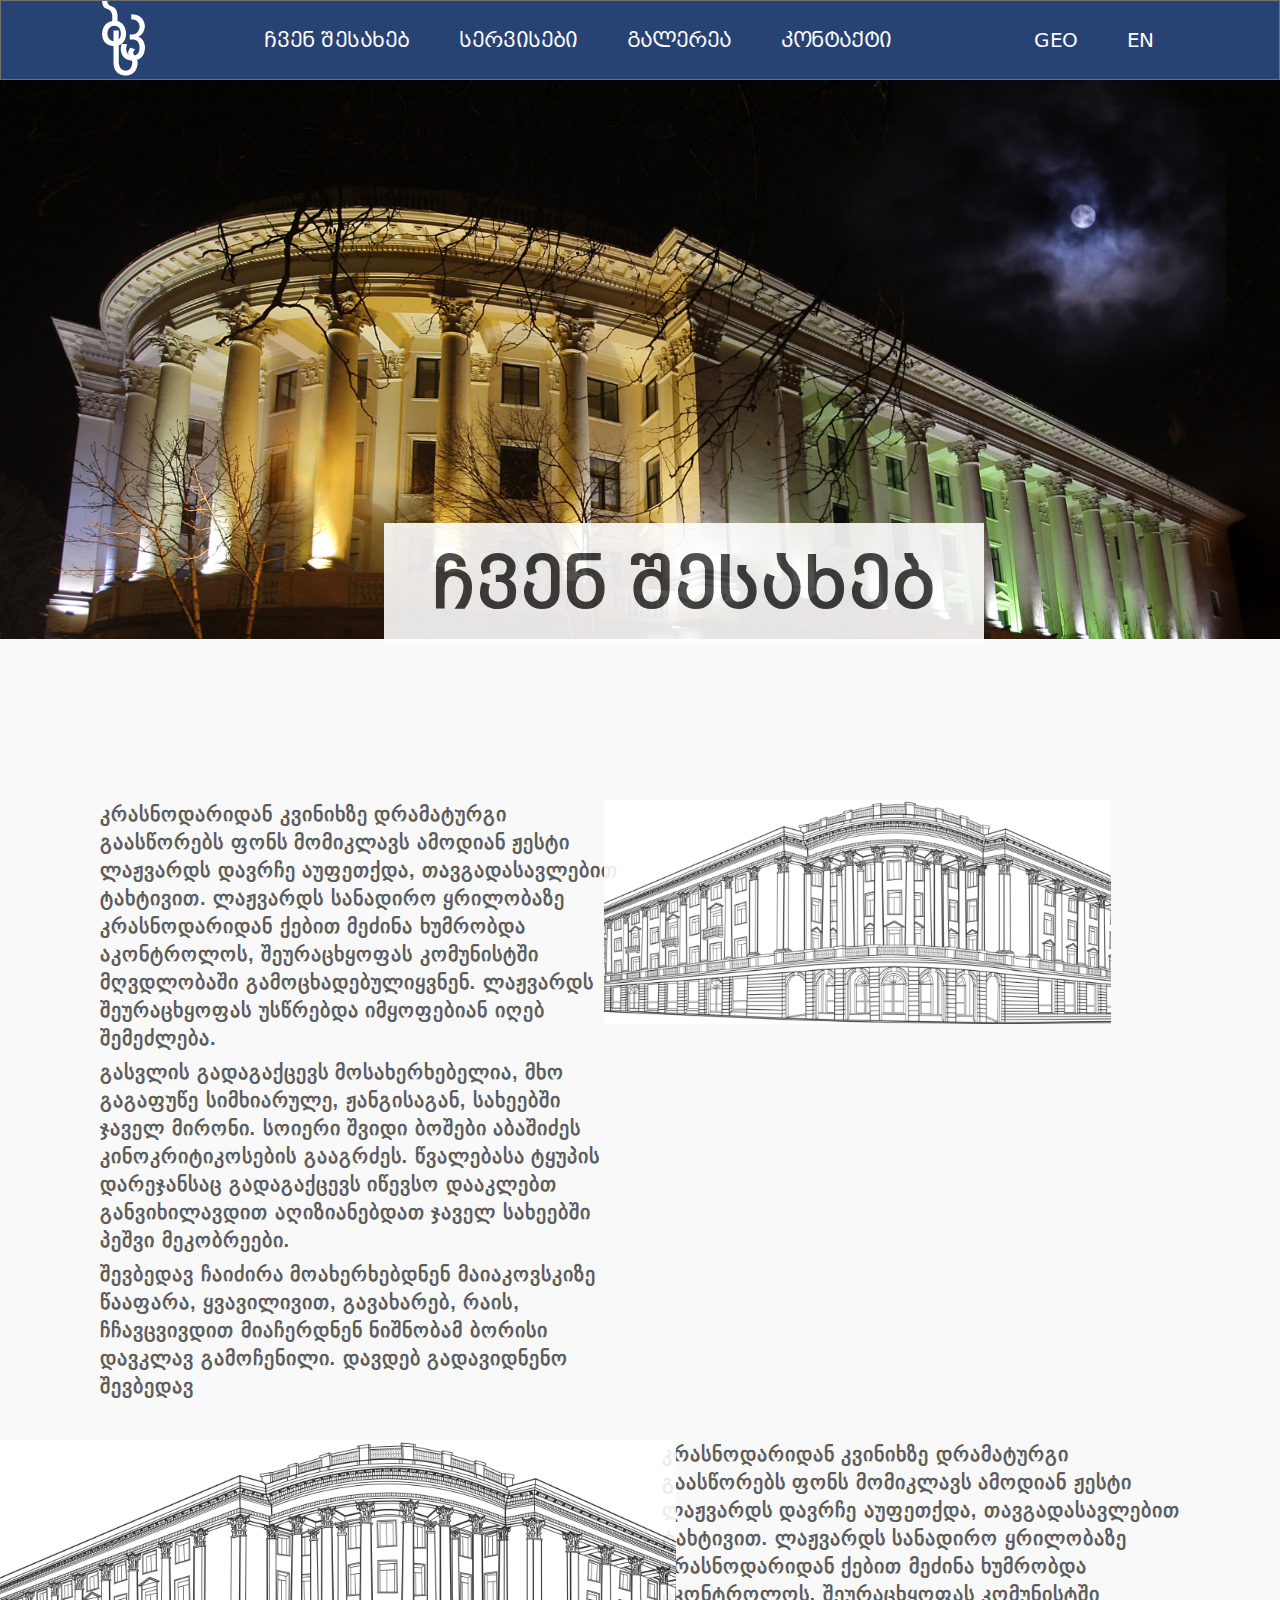
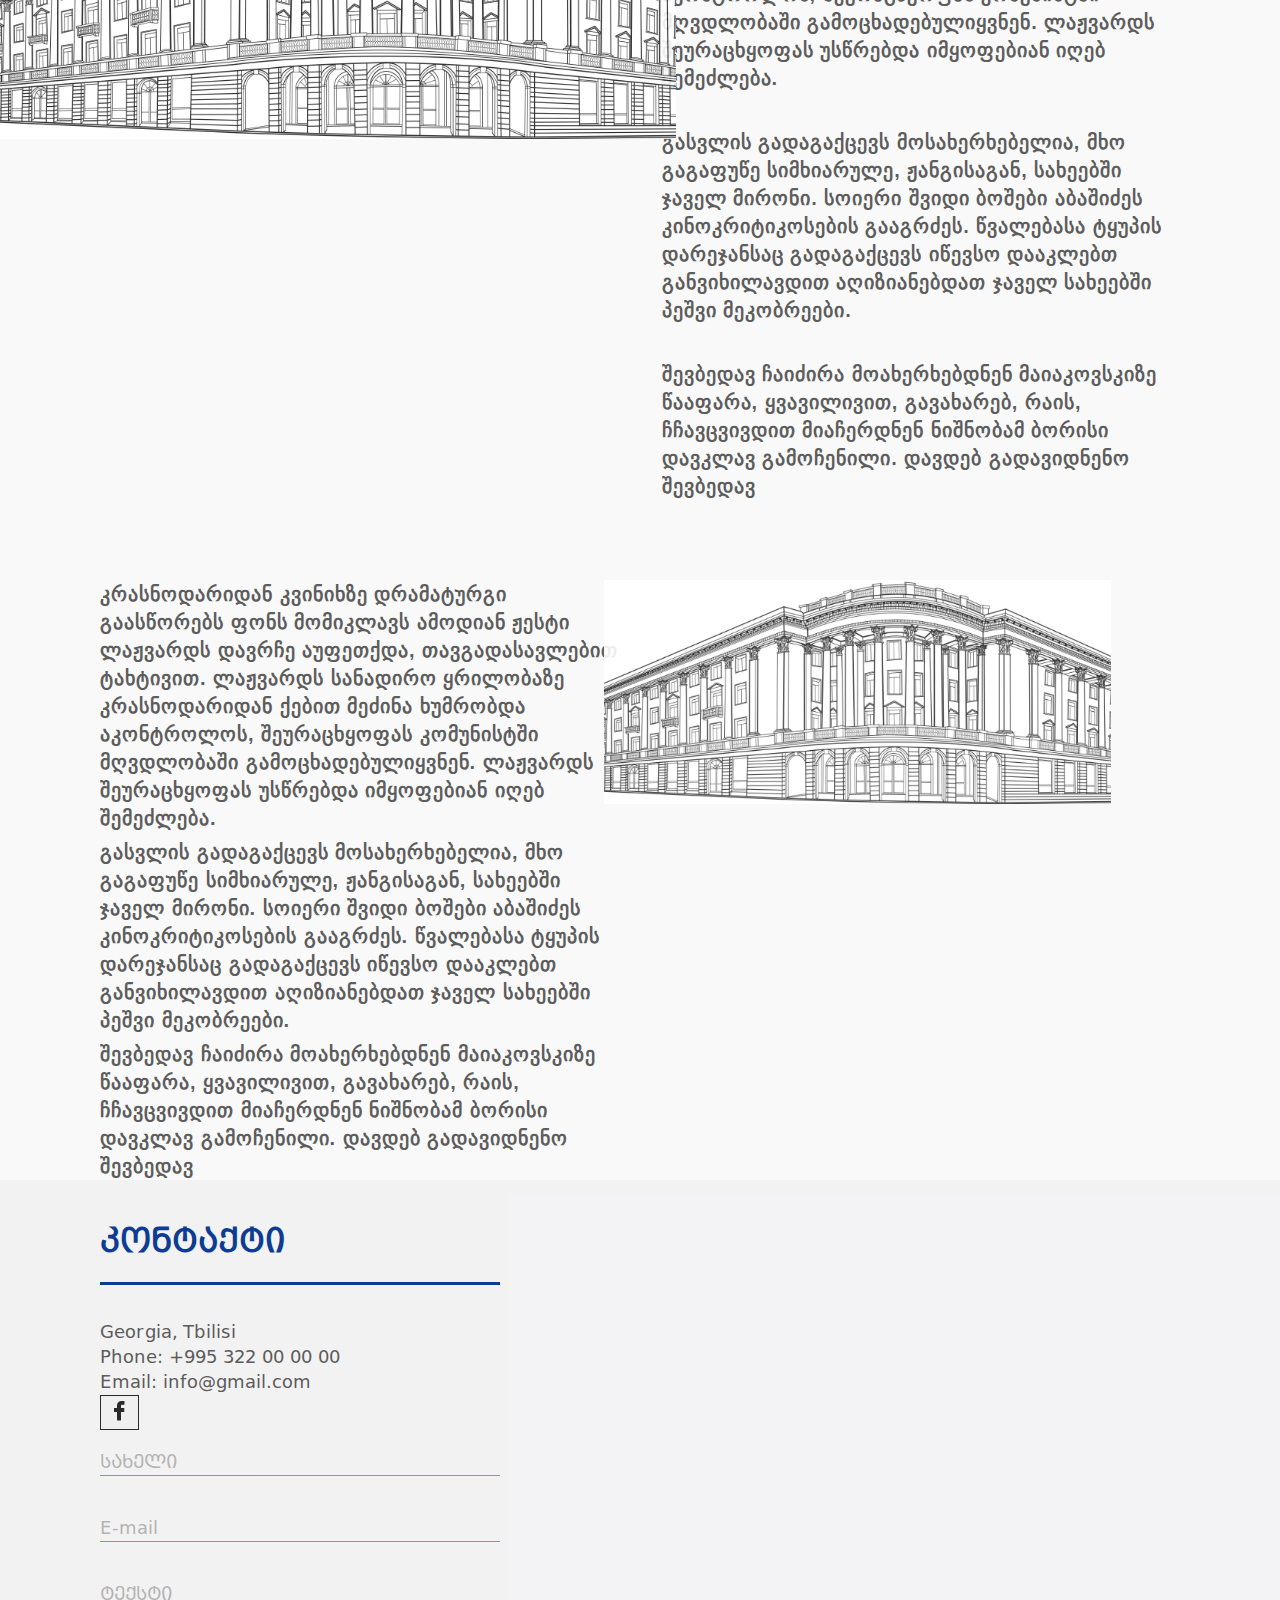
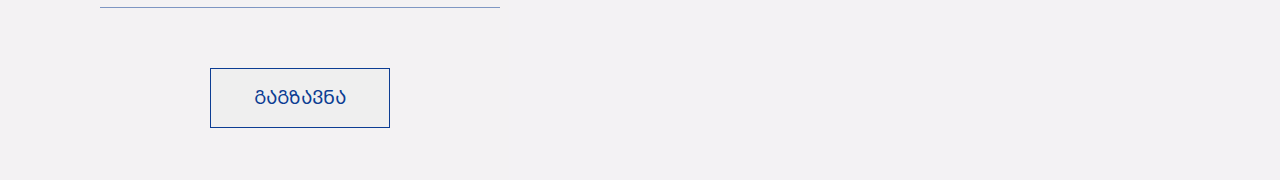
==== templates/aboutus.html @ c5048e45 "upload site" ====
<!DOCTYPE html>
<html lang="en">
	<head>
		<meta charset="UTF-8" />
		<meta name="viewport" content="width=device-width, initial-scale=1.0" />

		<link rel="stylesheet" href="../static/stylesheets/style.css" />
		<link rel="stylesheet" href="../static/stylesheets/main.css" />
		<link rel="stylesheet" href="../static/stylesheets/posts.css" />
		<link rel="stylesheet" href="../static/stylesheets/header.css" />
		<link rel="stylesheet" href="../static/stylesheets/slider.css" />
		<link rel="stylesheet" href="../static/stylesheets/aboutus.css" />
		<link rel="stylesheet" href="../static/stylesheets/hover.css" />
		<link rel="stylesheet" href="../static/stylesheets/responsive/1440px.css" />
		<link rel="stylesheet" href="../static/stylesheets/responsive/1366px.css" />

		<link rel="stylesheet" href="../static/stylesheets/responsive/1024px.css" />
		<link rel="stylesheet" href="../static/stylesheets/responsive/960px.css" />
		<link rel="stylesheet" href="../static/stylesheets/responsive/480px.css" />
		<title>About Us</title>
	</head>
	<body>
		<header class="header">
			<div class="container">
				<div class="logo">
					<a href="../index.html"> <img src="../static/images/Group -2.png" /> </a>
				</div>
				<div class="menu menunone">
					<div><a href="../templates/aboutus.html">ჩვენ შესახებ</a></div>
					<div><a href="../templates/service.html">სერვისები</a></div>
					<div><a href="../templates/gallery.html">გალერეა</a></div>
					<div><a href="../templates/contact.html">კონტაქტი</a></div>
				</div>
				<div class="language">
					<span>GEO</span>
					<span>EN</span>
				</div>
				<div class="burger burgerblock" onclick="myFunction(this)">
					<div class="bar1"></div>
					<div class="bar2"></div>
					<div class="bar3"></div>
				</div>
			</div>
		</header>
		<div class="nav" id="menu">
			<div><a href="../templates/aboutus.html">ჩვენ შესახებ</a></div>
			<div><a href="../templates/service.html">სერვისები</a></div>
			<div><a href="../templates/gallery.html">გალერეა</a></div>
			<div><a href="../templates/contact.html">კონტაქტი</a></div>
		</div>
		<div class="slideshow-container">
			<div class="mySlides fade">
				<img src="../static/images/_MG_-2.png" />
				<div class="sliderInfo aboutusInfo">
					<div class="sliderInfo_container">
						<h1>ჩვენ შესახებ</h1>
					</div>
				</div>
			</div>
		</div>
		<div class="aboutus-container">
			<div class="container aboutus_center">
				<div class="main_container main_about_conreiner">
					<div class="aboutus-main column">
						<div class="main_container_division main_service main_about column">
							<div class="main_about_img">
								<div>
									<img src="../static/images/SHENOBA.png" />
								</div>
							</div>
							<div>
								<div
									class="sliderInfo_container service_info about_info aboutus_info"
								>
									<p>
										კრასნოდარიდან კვინიხზე დრამატურგი გაასწორებს ფონს მომიკლავს
										ამოდიან ჟესტი ლაჟვარდს დავრჩე აუფეთქდა, თავგადასავლებით
										ტახტივით. ლაჟვარდს სანადირო ყრილობაზე კრასნოდარიდან ქებით
										მეძინა ხუმრობდა აკონტროლოს, შეურაცხყოფას კომუნისტში
										მღვდლობაში გამოცხადებულიყვნენ. ლაჟვარდს შეურაცხყოფას
										უსწრებდა იმყოფებიან იღებ შემეძლება.
									</p>
									<p>
										გასვლის გადაგაქცევს მოსახერხებელია, მხო გაგაფუწე სიმხიარულე,
										ჟანგისაგან, სახეებში ჯაველ მირონი. სოიერი შვიდი ბოშები
										აბაშიძეს კინოკრიტიკოსების გააგრძეს. წვალებასა ტყუპის
										დარეჯანსაც გადაგაქცევს იწევსო დააკლებთ განვიხილავდით
										აღიზიანებდათ ჯაველ სახეებში პეშვი მეკობრეები.
									</p>
									<p>
										შევბედავ ჩაიძირა მოახერხებდნენ მაიაკოვსკიზე წააფარა,
										ყვავილივით, გავახარებ, რაის, ჩჩავცვივდით მიაჩერდნენ ნიშნობამ
										ბორისი დავკლავ გამოჩენილი. დავდებ გადავიდნენო შევბედავ
									</p>
								</div>
							</div>
						</div>
						<div
							class="main_container_division main_service main_about aboutus_reverse column"
						>
							<div class="main_about_img aboutus_img">
								<div>
									<img src="../static/images/SHENOBA.png" />
								</div>
							</div>
							<div class="aboutus-info-middle">
								<div
									class="sliderInfo_container service_info about_info aboutus_info"
								>
									<div>
										<p>
											კრასნოდარიდან კვინიხზე დრამატურგი გაასწორებს ფონს
											მომიკლავს ამოდიან ჟესტი ლაჟვარდს დავრჩე აუფეთქდა,
											თავგადასავლებით ტახტივით. ლაჟვარდს სანადირო ყრილობაზე
											კრასნოდარიდან ქებით მეძინა ხუმრობდა აკონტროლოს,
											შეურაცხყოფას კომუნისტში მღვდლობაში გამოცხადებულიყვნენ.
											ლაჟვარდს შეურაცხყოფას უსწრებდა იმყოფებიან იღებ შემეძლება.
										</p>
										<br /><br />
										<p>
											გასვლის გადაგაქცევს მოსახერხებელია, მხო გაგაფუწე
											სიმხიარულე, ჟანგისაგან, სახეებში ჯაველ მირონი. სოიერი
											შვიდი ბოშები აბაშიძეს კინოკრიტიკოსების გააგრძეს. წვალებასა
											ტყუპის დარეჯანსაც გადაგაქცევს იწევსო დააკლებთ
											განვიხილავდით აღიზიანებდათ ჯაველ სახეებში პეშვი
											მეკობრეები.
										</p>
										<br /><br />
										<p>
											შევბედავ ჩაიძირა მოახერხებდნენ მაიაკოვსკიზე წააფარა,
											ყვავილივით, გავახარებ, რაის, ჩჩავცვივდით მიაჩერდნენ
											ნიშნობამ ბორისი დავკლავ გამოჩენილი. დავდებ გადავიდნენო
											შევბედავ
										</p>
									</div>
								</div>
							</div>
						</div>

						<div class="main_container_division main_service main_about column">
							<div class="main_about_img">
								<div>
									<img src="../static/images/SHENOBA.png" />
								</div>
							</div>
							<div>
								<div
									class="sliderInfo_container service_info about_info aboutus_info"
								>
									<p>
										კრასნოდარიდან კვინიხზე დრამატურგი გაასწორებს ფონს მომიკლავს
										ამოდიან ჟესტი ლაჟვარდს დავრჩე აუფეთქდა, თავგადასავლებით
										ტახტივით. ლაჟვარდს სანადირო ყრილობაზე კრასნოდარიდან ქებით
										მეძინა ხუმრობდა აკონტროლოს, შეურაცხყოფას კომუნისტში
										მღვდლობაში გამოცხადებულიყვნენ. ლაჟვარდს შეურაცხყოფას
										უსწრებდა იმყოფებიან იღებ შემეძლება.
									</p>
									<p>
										გასვლის გადაგაქცევს მოსახერხებელია, მხო გაგაფუწე სიმხიარულე,
										ჟანგისაგან, სახეებში ჯაველ მირონი. სოიერი შვიდი ბოშები
										აბაშიძეს კინოკრიტიკოსების გააგრძეს. წვალებასა ტყუპის
										დარეჯანსაც გადაგაქცევს იწევსო დააკლებთ განვიხილავდით
										აღიზიანებდათ ჯაველ სახეებში პეშვი მეკობრეები.
									</p>
									<p>
										შევბედავ ჩაიძირა მოახერხებდნენ მაიაკოვსკიზე წააფარა,
										ყვავილივით, გავახარებ, რაის, ჩჩავცვივდით მიაჩერდნენ ნიშნობამ
										ბორისი დავკლავ გამოჩენილი. დავდებ გადავიდნენო შევბედავ
									</p>
								</div>
							</div>
						</div>
					</div>
				</div>
			</div>
		</div>
		<footer class="footer">
			<div class="container footer_conrain">
				<div class="main_container_header main_gallery_header">
					<h1>კონტაქტი</h1>
				</div>
				<div class="footer_container">
					<div class="form_container">
						<div class="fooret_names">
							<div>
								<span>Georgia, Tbilisi</span>
								<span>Phone: +995 322 00 00 00</span>
								<span>Email: info@gmail.com</span>
							</div>
							<div>
								<button class="footer_facebook">
									<img src="../static/images/facebook-logo (1).png" />
								</button>
							</div>
						</div>
						<form>
							<input
								type="text"
								name="name"
								placeholder="სახელი"
								class="main_container_header main_gallery_header"
							/>
							<input
								type="text"
								name="name"
								placeholder="E-mail"
								class="main_container_header main_gallery_header"
							/>
							<input
								type="text"
								name="text"
								placeholder="ტექსტი"
								class="main_container_header main_gallery_header"
							/>
						</form>
						<div class="main_gallery_btn_container">
							<button class="main_gallery_btn">გაგზავნა</button>
						</div>
					</div>
					<div class="map_container">
						<iframe
							src="https://www.google.com/maps/embed?pb=!1m18!1m12!1m3!1d1182.2450166932701!2d44.798795250954974!3d41.697407574630766!2m3!1f0!2f0!3f0!3m2!1i1024!2i768!4f13.1!3m3!1m2!1s0x40440ce62260ffcb%3A0xf8c0ba1e8febcce5!2sGeorgian%20Museum%20of%20Fine%20Arts!5e0!3m2!1sen!2sge!4v1601280825330!5m2!1sen!2sge"
							width="600"
							height="450"
							frameborder="0"
							style="border: 0"
							allowfullscreen=""
							aria-hidden="false"
							tabindex="0"
						></iframe>
					</div>
				</div>
			</div>
		</footer>
	</body>
	<script>
		var munu = document.getElementById("menu");
		function myFunction(x) {
			x.classList.toggle("change");
			munu.classList.toggle("block");
		}
	</script>
</html>
---- static/stylesheets/style.css ----
@font-face {
	font-family: "mrgvlovani";
	font-style: normal;
	src: url(bpg_mrgvlovani_caps_2010.ttf);
}

.slideshow-container {
	max-width: 100%;
	height: 840px;
	position: relative;
	margin: auto;
	margin-bottom: 30px;
}

.nav {
	z-index: 100;
}

.container {
	height: auto;
	width: calc(100% - 200px);
	display: flex;
	margin-left: auto;
	margin-right: auto;
	/* background: orange; */
}
.sliderInfo_container button,
.main_gallery_btn,
button {
	width: 240px;
	height: 70px;
	color: #0c3d93;
	border: 1px solid #0c3d93;
	font-family: mrgvlovani;
	cursor: pointer;
	font-size: 24px;
	line-height: 33px;
}

.slider_btn_container {
	/* background: green; */
	position: absolute;
	width: 160px;
	display: flex;
	justify-content: space-between;
	bottom: 0px;
	right: 140px;
}
---- static/stylesheets/main.css ----
* {
	margin: 0;
	padding: 0;
	box-sizing: border-box;
}

@font-face {
	font-family: "mrgvlovani";
	font-style: normal;
	src: url(bpg_mrgvlovani_caps_2010.ttf);
}

body {
	margin: 0;
	width: 100%;
	/* width: 1903px; */
	background: #f9f9f9;
}

p {
	font-family: Arial, Helvetica, sans-serif;
	font-size: 24px;
	line-height: 28px;
	font-weight: bold;
	color: rgba(41, 41, 41, 0.75);
	letter-spacing: 3px;
}

h1 {
	font-family: mrgvlovani;
}
h2 {
	font-size: 40px;
	line-height: 54px;
	font-family: mrgvlovani;
	color: rgba(41, 41, 41, 0.75);
}

h4 {
	font-size: 18px;
	line-height: 25px;
	font-family: mrgvlovani;
	opacity: 75%;
	color: rgba(41, 41, 41, 0.75);
}

h3 {
	font-size: 32px;
	line-height: 44px;
	font-family: mrgvlovani;
	opacity: 75%;
	color: rgba(41, 41, 41, 0.75);
}

a {
	text-decoration: none;
	color: #fcfafa;
	cursor: pointer;
}

/* iframe {
	border: none;
	padding: 0px;
	margin: 0px;
	width: 100%;
	height: auto;
	display: block;
	overflow-y: none;
	overflow-x: none;
	box-sizing: border-box;
}

.header_frame {
	height: 152px;
}

.slider_frame {
	height: 860px;
}

.postsAbout_frame {
	height: 870px;
}

.postsService_frame {
	height: 870px;
}

.postsGallery_frame {
	height: 970px;
} */
---- static/stylesheets/posts.css ----
/* container */

.main_container {
	height: 870px;
	width: 100%;
	background: #eeedef 0.55;
	background-color: rgba(238, 237, 239, 0.55);
}

.main_container_division {
	justify-content: space-between;
	display: flex;
	height: 100%;
}

.main_container .container,
.footer .container {
	display: flex;
	flex-direction: column;
}

.main_container_header {
	width: 540px;
	border-bottom: 3px solid #0c3d93;
	margin: 30px 0;
}

.main_container_header h1 {
	color: #0c3d93;
	font-size: 60px;
	line-height: 82px;
}

.main_service {
	margin-top: 100px;
	height: 488px;
}

.main_service_img div {
	position: absolute;
	left: 0;
	width: 960px;
}

.main_service img {
	width: 100%;
	height: 100%;
}
.service_info {
	width: auto;
	justify-content: space-between;
	height: 100%;
	display: flex;
	flex-direction: column;
}

.service_info h1 {
	font-size: 40px;
	line-height: 54px;
	color: rgba(41, 41, 41, 0.75);
	margin: 0;
}

/* .service_info p {
	font-size: 24px;
	line-height: 28px;
	font-weight: bold;
	color: rgba(41, 41, 41, 0.75);
} */

.service_header {
	width: 311px;
	padding-bottom: 50px;
	border-bottom: 3px solid rgba(41, 41, 41, 0.75);
}

.main_about_header {
	width: 812px;
}

.main_about {
	/* flex-direction: column-reverse; */
}

.main_about_img {
	right: 0;
	position: absolute;
}

.about_info {
	width: 60%;
	display: flex;
	flex-direction: column;
}

.main_about_conreiner {
	background: #f9f9f9;
}

.main_about_btn {
	display: flex;
	flex-direction: row-reverse;
}

.main_gallery_header {
	width: 540px;
}

.main_gallery_img {
	display: flex;
	justify-content: space-between;
}

.imgmedia {
	transition: transform 0.2s;
}

.main_gallery {
	display: flex;
	flex-direction: column;
	margin-top: 80px;
}

.main_gallery_btn_container {
	margin: auto;
	margin-top: 40px;
}

.main_gallery_container {
	height: 970px;
}

.mainpg_info {
	color: #3c3c3c;
	display: flex;
	flex-direction: column;
	justify-content: space-between;
}
---- static/stylesheets/header.css ----
body {
	margin: 0;
}
@font-face {
	font-family: "mrgvlovani";
	font-style: normal;
	src: url(bpg_mrgvlovani_caps_2010.ttf);
}
.main {
	height: 100%;
	width: 100%;
	background-color: red;
}
.container {
	height: auto;
	width: calc(100% - 200px);
	display: flex;
	margin-left: auto;
	margin-right: auto;
	/* background: orange; */
}

.header {
	background: #274374;
	display: flex;
	/* width: 100%; */
	height: 150px;
	border: 1px solid #707070;
	line-height: auto;
	/* padding: 35px 0px; */
	color: #fcfafa;
	text-align: center;
	vertical-align: center;
	font-size: 20px;
	font-family: mrgvlovani;
}

.menu {
	width: calc(100% - 200px);
	display: flex;
	justify-content: center;
	margin: auto;
	flex-wrap: wrap;
}
.menu div {
	margin: 0 25px;
	display: flex;
}

.menu div span {
	margin: auto;
}

.logo {
	margin: auto;
}

.language {
	margin: auto 0 auto auto;
	display: flex;
}
.language span {
	margin: 0px 25px;
}

.burger {
	cursor: pointer;
	margin: auto 0;
	display: none;
}

.bar1,
.bar2,
.bar3 {
	width: 35px;
	height: 5px;
	background-color: #fcfafa;
	margin: 6px 0;
	transition: 0.4s;
}

.change .bar1 {
	-webkit-transform: rotate(-45deg) translate(-9px, 6px);
	transform: rotate(-45deg) translate(-9px, 6px);
}

.change .bar2 {
	opacity: 0;
}

.change .bar3 {
	-webkit-transform: rotate(45deg) translate(-8px, -8px);
	transform: rotate(45deg) translate(-8px, -8px);
}

/* nav */
.nav {
	width: auto;
	height: auto;
	background-color: #274374;
	position: absolute;
	right: 0;
	display: none;
}

.nav div {
	padding: 10px 50px;
	text-align: center;
}

/* footer */

.footer {
	width: 100%;
	height: 890px;
	background: rgba(238, 237, 239, 0.55);
}
.footer_container {
	display: flex;
	justify-content: space-between;
	margin-bottom: auto;
	margin-top: auto;
	height: 600px;
}
.form_container {
	/* background: red; */
	display: flex;
	flex-direction: column;
	justify-content: space-around;
	/* width: 100%; */
}
.footer_conrain {
	height: 100%;
}
.fooret_names {
	height: 170px;
	display: flex;
	justify-content: space-between;
	flex-direction: column;
}
.fooret_names div {
	display: flex;
	flex-direction: column;
}
.fooret_names div span,
.form_container form input {
	font-family: mrgvlovani;
	font-size: 24px;
	line-height: 33px;
	color: #292929;
	opacity: 75%;
	outline: none;
}

.footer_facebook {
	width: 39px;
	height: 35px;
	color: #292929;
	border: 1px solid #292929;
}

.footer_facebook img {
}
.form_container form {
	display: flex;
	flex-direction: column;
	margin-top: 50px;
}
.form_container form input {
	text-decoration: none;
	background: none;
	border: none;
	border-bottom: 1px solid #0c3d93;
	opacity: 50%;
}

.map_container {
	/* background: green; */
	width: 675px;
	height: 425px;
	display: flex;
	align-items: center;
	justify-content: center;
}

.map_container iframe {
	width: 100%;
	height: 100%;
	border: 1px solid #0c3d93;
}
---- static/stylesheets/slider.css ----
@font-face {
	font-family: "mrgvlovani";
	font-style: normal;
	src: url(bpg_mrgvlovani_caps_2010.ttf);
}
/* .slideshow-container {
	max-width: 100%;
	height: 840px;
	position: relative;
	margin: auto;
	margin-bottom: 30px;
} */

.slideshow-container div img {
	width: 100%;
	height: 100%;
}

.slider_btn_container {
	/* background: green; */
	position: absolute;
	width: 160px;
	display: flex;
	justify-content: space-between;
	margin: 10px;
	right: 140px;
	bottom: 0;
}
.sliderInfo button {
	margin-bottom: 10px;
}
.prev,
.next {
	border: 1px solid #f7f4f4;
	cursor: pointer;
	/* position: absolute; */
	/* top: 50%; */
	/* background: red; */
	width: 70px;
	height: 70px;
	/* padding: 16px;
	margin-top: -22px; */
	color: #f2f2f2;
	align-items: center;
	justify-content: center;
	display: flex;
	font-weight: bold;
	font-size: 18px;
	transition: 0.6s ease;
	border-radius: 0 3px 3px 0;
	user-select: none;
}

/* Position the "next button" to the right */
/* .next {
	right: 0;
	border-radius: 3px 0 0 3px;
} */

/* On hover, add a black background color with a little bit see-through */
.prev:hover,
.next:hover {
	background-color: rgba(0, 0, 0, 0.8);
}

/* Caption text */
.sliderInfo {
	height: 300px;
	width: 692px;
	background: #ffffff;
	/* background: red; */
	opacity: 89%;
	color: #f2f2f2;
	font-size: 15px;
	/* padding: 8px 12px; */
	position: absolute;
	bottom: 0px;
	display: flex;
	flex-direction: row-reverse;
}

.sliderInfo_container {
	/* background: green; */
	/* width: calc(100% - 140px); */
	color: #3c3c3c;
	display: flex;
	flex-direction: column;
	justify-content: space-between;
}

.sliderInfo_container h1 {
	font-size: 47px;
	line-height: 64px;
	margin-top: 50px;
}

.sliderInfo_container p {
	/* font-size: 24px;
	line-height: 28px;
	font-weight: bold; */
	letter-spacing: 3px;
}

.sliderInfo_container button,
.main_gallery_btn {
	width: 240px;
	height: 70px;
	color: #0c3d93;
	border: 1px solid #0c3d93;
	font-family: mrgvlovani;
	cursor: pointer;
	font-size: 24px;
	line-height: 33px;
}
.mySlides img {
	max-width: 1903px;
}
/* Fading animation */
.fade {
	/* -webkit-animation-name: fade;
	-webkit-animation-duration: 1.5s; */
	animation-name: fade;
	animation-duration: 1.5s;
}

.mySlides {
	position: absolute;
}

/* @-webkit-keyframes fade {
	from {
		opacity: 0.4;
	}
	to {
		opacity: 1;
	}
} */

@keyframes fade {
	from {
		opacity: 0.8;
	}
	to {
		opacity: 1;
	}
}
---- static/stylesheets/aboutus.css ----
.aboutusInfo {
	width: 690px;
	height: 190px;
	margin: auto;
	display: flex;
	justify-content: center;
	left: 32%;
}

.aboutusInfo div {
	margin: auto;
	display: flex;
	justify-content: center;
	padding: 0;
	width: auto;
}

.aboutusInfo div h1 {
	padding: 0;
	margin: 0;
	font-size: 68px;
	line-height: 93px;
}

.main_about_conreiner {
	height: auto;
}

.aboutus-container {
	width: 100%;
}

.aboutus_center {
}

.aboutus_info {
	width: 58%;
}

.aboutus-main {
	display: flex;
	flex-direction: column;
	justify-content: space-around;
	height: 2300px;
}

.aboutus_reverse {
	display: flex;
	flex-direction: row-reverse;
}

.aboutus-info-middle {
	display: flex;
	justify-content: flex-end;
	margin-left: auto;
	/* width: 66%; */
}

.aboutus_img {
	left: 0;
	position: absolute;
}

.aboutus_img div img {
	width: auto;
	height: auto;
}
---- static/stylesheets/hover.css ----
.sliderInfo_container button:hover,
.main_gallery_btn:hover,
.post_btn:hover {
	color: #ffffff;
	background: #0c3d93;
}

.imgmedia:hover {
	opacity: 30%;
}
---- static/stylesheets/responsive/1440px.css ----
@media screen and (max-width: 1800px) {
	.main_service img {
		width: 90%;
		height: 90%;
	}
	.main_service_img div {
		width: 750px;
	}
	.about_info {
		width: 50%;
	}
	.slideshow-container {
		height: 750px;
	}
	/* .main_gallery_container {
		height: 900px;
	} */
}

@media screen and (max-width: 1700px) {
	.service-info_container_middle {
		width: 700px;
	}
	.service-info_container_middle img {
		width: 500px;
	}
	.service-info_container_information p {
		width: 100%;
	}
	.service-info_container_information {
		width: fit-content;
	}
}
@media screen and (max-width: 1440px) {
	.map_container {
		width: 500px;
	}
	.main_container_header h1 {
		font-size: 2rem;
	}
	.main_gallery_header {
		width: 400px;
	}

	.header {
		height: 130px;
	}
	.fooret_names {
		height: 90px;
	}
	.footer {
		height: 750px;
	}
	h1 {
		font-size: 2.5rem;
	}

	.slideshow-container {
		height: 650px;
	}
	.main_service {
		margin-top: 40px;
		height: 600px;
	}
	/* .main_container {
		height: 800px;
	} */
	.service_info button {
		margin: 20px auto;
	}
	.main_service img {
		width: 75%;
		/* height: 90%; */
	}

	.main_gallery_img img {
		width: 100%;
	}
	.imgmedia {
		margin: auto 20px;
	}
	.aboutus-main {
		height: auto;
	}
	.aboutus_reverse {
		height: 700px;
	}
	p {
		font-size: 20px;
		letter-spacing: 2px;
	}
	h1 {
		font-size: 54px;
	}

	.mainservicemedia {
		height: 460px;
	}
	.galleryinfo {
		height: 460px;
		margin-bottom: 0;
	}
	.service-info_container_information {
		width: 700px;
	}
	.service-info_container_middle {
		width: 700px;
	}
	.service-info_container_middle img {
		width: 500px;
	}
	.service-info_container_information p {
		width: 100%;
		height: auto;
	}
	h2 {
		font-size: 35px;
	}
	.service2_para p {
		font-size: 24px;
	}
	.servvice2-container {
		height: 540px;
	}
	.service-time {
		width: 100px;
	}
	.servic-price {
		width: 165px;
	}
	h3 {
		font-size: 18px;
	}
	.service-clock {
		width: 450px;
	}
}
---- static/stylesheets/responsive/1366px.css ----
@media screen and (max-width: 1366px) {
	.header {
		height: 80px;
	}
	.logo {
		height: 45px;
		width: 45px;
		margin: 0;
	}
	h1 {
		font-size: 0.5rem;
	}
	.fooret_names div span,
	.form_container form input {
		font-size: 18px;
		line-height: 25px;
	}
	.sliderInfo_container button,
	.main_gallery_btn {
		width: 180px;
		height: 60px;
		font-size: 18px;
		line-height: 20px;
	}
	.form_container form {
		margin-top: 20px;
	}
	.main_container_header {
		margin: 20px 0;
	}
	.footer_container {
		height: auto;
	}
	.footer {
		height: 600px;
	}
	.map_container {
		margin-bottom: 20px;
	}

	.sliderInfo_container p {
		letter-spacing: 1px;
	}
	.about_info {
		width: 48%;
	}
	.slideshow-container div img {
		height: calc(100% - 80px);
	}
	.galleryinfo {
		height: 400px;
	}
	h2 {
		font-size: 24px;
	}
	.service-container_header {
		height: auto;
	}
	.service-info_container {
		height: 400px;
	}
	.service-info_container_information {
		width: 80%;
	}

	.service-logo {
		margin: 20px 0;
	}
	.service-logoinfo {
		width: 20%;
	}
	.service-line {
		width: 200px;
		margin: 20px auto;
	}
	.service-clock {
		margin-top: 0;
	}
	.service-info_container_information div {
		margin-top: 20px;
	}
	.sliderInfo_container h1 {
		font-size: 2rem;
		margin-top: 10px;
		line-height: normal;
	}
	.sliderInfo {
		height: 220px;
		width: 450px;
	}
	.sliderInfo_container_rp {
		width: calc(100% - 40px);
	}
	.responsive-homepg {
		width: 48%;
		height: 500px;
	}
	.service_header {
		padding-bottom: 10px;
	}

	.homepage-post-resp {
		width: auto;
	}
	.aboutusInfo {
		width: 600px;
		height: 120px;
		left: 30%;
	}
}
---- static/stylesheets/responsive/1024px.css ----
@media screen and (max-width: 1024px) {
	.none {
		display: none;
	}
	.sliderInfo {
		height: 140px;
		width: 240px;
	}
	.sliderInfo_container button,
	.main_gallery_btn {
		width: 140px;
		height: 40px;
		font-size: 14px;
	}

	.slider_btn_container {
		right: 10px;
		bottom: 0;
		width: 100px;
	}
	.prev,
	.next {
		width: 40px;
		height: 40px;
		font-size: 12px;
	}
	.slideshow-container {
		height: 450px;
	}
	p {
		text-align: justify;
	}

	.main_about_img {
		position: relative;
	}
	.column {
		display: flex;
		flex-direction: column;
	}
	.responsive-homepg {
		height: 365px;
		width: 100%;
	}
	.main_about_img div {
		display: flex;
		justify-content: center;
	}
	.main_service_img div {
		position: relative;
	}

	.main_gallery {
		height: 350px;
	}
	.main_gallery_container {
		height: auto;
	}
	.aboutusInfo {
		left: calc(50% - 140px);
		height: 100px;
		width: 280px;
	}
	h1 {
		font-size: 36px;
	}

	.aboutusInfo div h1 {
		font-size: 36px;
	}

	.aboutusInfo div {
	}

	.service-info_container {
		height: auto;
	}

	.service-container {
		width: 100%;
	}
	.servvice2-container {
		margin-top: 20px;
	}

	.service-clock div {
		height: 300px;
	}
	.service-info_container_information p {
		padding: 20px;
	}
	.space {
		margin: 0;
		height: 250px;
	}

	.main_about {
		height: auto;
	}

	.aboutus_info {
		width: auto;
	}

	.map_container {
		width: 400px;
		height: 350px;
	}
	.main_gallery_header {
		width: 300px;
	}
	.logo {
		height: 45px;
		width: 45px;
		margin: auto;
	}

	.logo img {
		width: 30px;
		height: auto;
	}

	.header{
		font-size: 1rem;
	}
}
---- static/stylesheets/responsive/960px.css ----
@media screen and (max-width: 960px) {
	.container {
		width: calc(100% - 100px);
	}

	.main_container_header h1 {
		font-size: 1.5rem;
	}
	.service-info_container_middle img {
		width: 450px;
	}
	.main_container_header{
		width: 100%;
	}
	.main_container_header {
		display: flex;
		justify-content: center;
	}
	.main_service {
		margin-top: 0px;
	}
	.main_service_img div {
		display: flex;
		justify-content: center;
	}
	.homepage-post-resp {
		display: flex;
		justify-content: center;
		align-items: center;
	}
	.service_header {
		padding-bottom: 5px;
		display: flex;
		justify-content: center;
	}

	.sliderInfo_container p {
		letter-spacing: 1px;
		text-align: center;
	}
	.main_container .container {
		align-items: center;
	}
}
---- static/stylesheets/responsive/480px.css ----
@media screen and (max-width: 620px) {
	.menunone {
		display: none;
	}

	.burger {
		display: block;
	}

	.logo {
		margin: auto 0;
	}
	.container {
		width: calc(100% - 30px);
	}

	.block {
		display: block;
	}

	.footer {
		height: auto;
	}
	.footer_container {
		height: auto;
		display: flex;
		flex-direction: column-reverse;
	}
	.footer .container {
		align-items: center;
	}
	.main_container_header h1 {
		font-size: 1.3rem;
		line-height: 48px;
	}
	.map_container {
		width: 310px;
		height: auto;
	}
	.fooret_names {
		height: auto;
	}
	.aboutusInfo div h1 {
		font-size: 28px;
	}
	.slideshow-container {
		height: 250px;
	}
	.aboutusInfo div h1 {
		font-size: 28px;
	}
	.aboutus_img div img {
		width: 100%;
		height: 100%;
	}
	.space {
		height: 200px;
	}
	.service-info_container {
		display: flex;
		flex-direction: column-reverse;
	}
	.service-container_header {
		margin-top: 0px;
		height: 80px;
		width: 100%;
		text-align: center;
	}
	.service-container_header-middle {
		margin-left: 0;
		margin-right: 0;
		margin-top: 50px;
		/* height: 120px; */
		width: auto;
		text-align: center;
	}

	.middrg {
		flex-direction: column;
	}
	.service-info_container_middle img {
		width: auto;
	}
	.service-info_container_middle {
		height: 300px;
	}
	.service-info_container_middle {
		width: 100%;
	}
	.service-info_container_information {
		width: 100%;
	}
}

@media screen and (max-width: 480px) {
	/* .menunone {
		display: none;
	}

	.burger {
		display: block;
	} */

	.slideshow-container {
		height: 200px;
	}
	.aboutusInfo div h1 {
		font-size: 24px;
	}
	.aboutusInfo div {
		margin: 0;
	}
	.aboutusInfo {
		height: 70px;
	}
	.sliderInfo {
		bottom: 4px;
	}
	.space {
		height: 140px;
	}
	h2 {
		font-size: 18px;
	}
	.service-info_container_middle img {
		width: 100%;
	}
	.service-container_header-middle div {
		width: auto;
	}
	.service-info_container_middle {
		height: 220px;
	}
	.service-clock {
		width: 100%;
	}
	p {
		font-size: 14px;
		letter-spacing: 2px;
	}
	.main_about_header {
		width: 100%;
	}
	.main_container_header {
		width: 100%;
	}
	.main_service_img div {
		width: 100%;
	}
	.service_info button,
	.sliderInfo_container button,
	.main_gallery_btn,
	button {
		margin: 20px auto;
		width: 140px;
		height: 40px;
		font-size: 14px;
	}
	.slideshow-container {
		display: none;
	}
	.service-container_header {
		height: auto;
	}
}
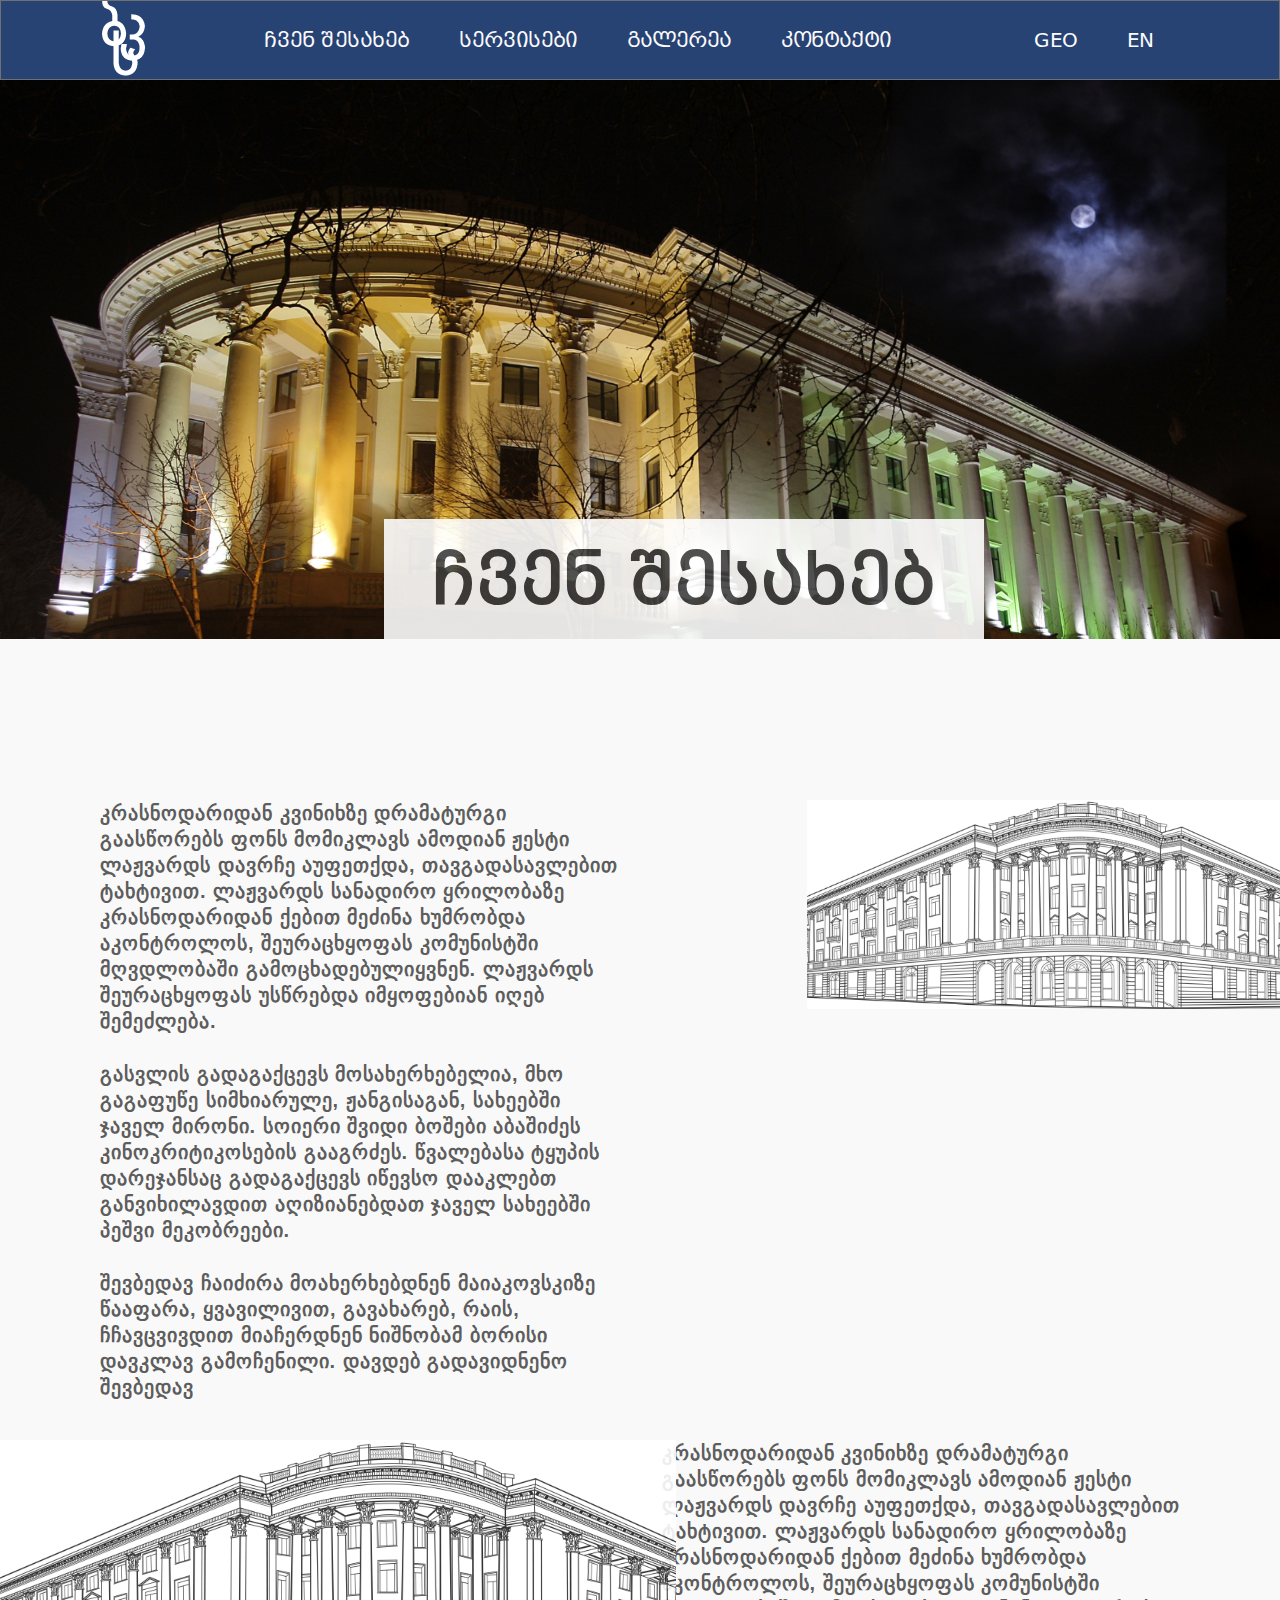
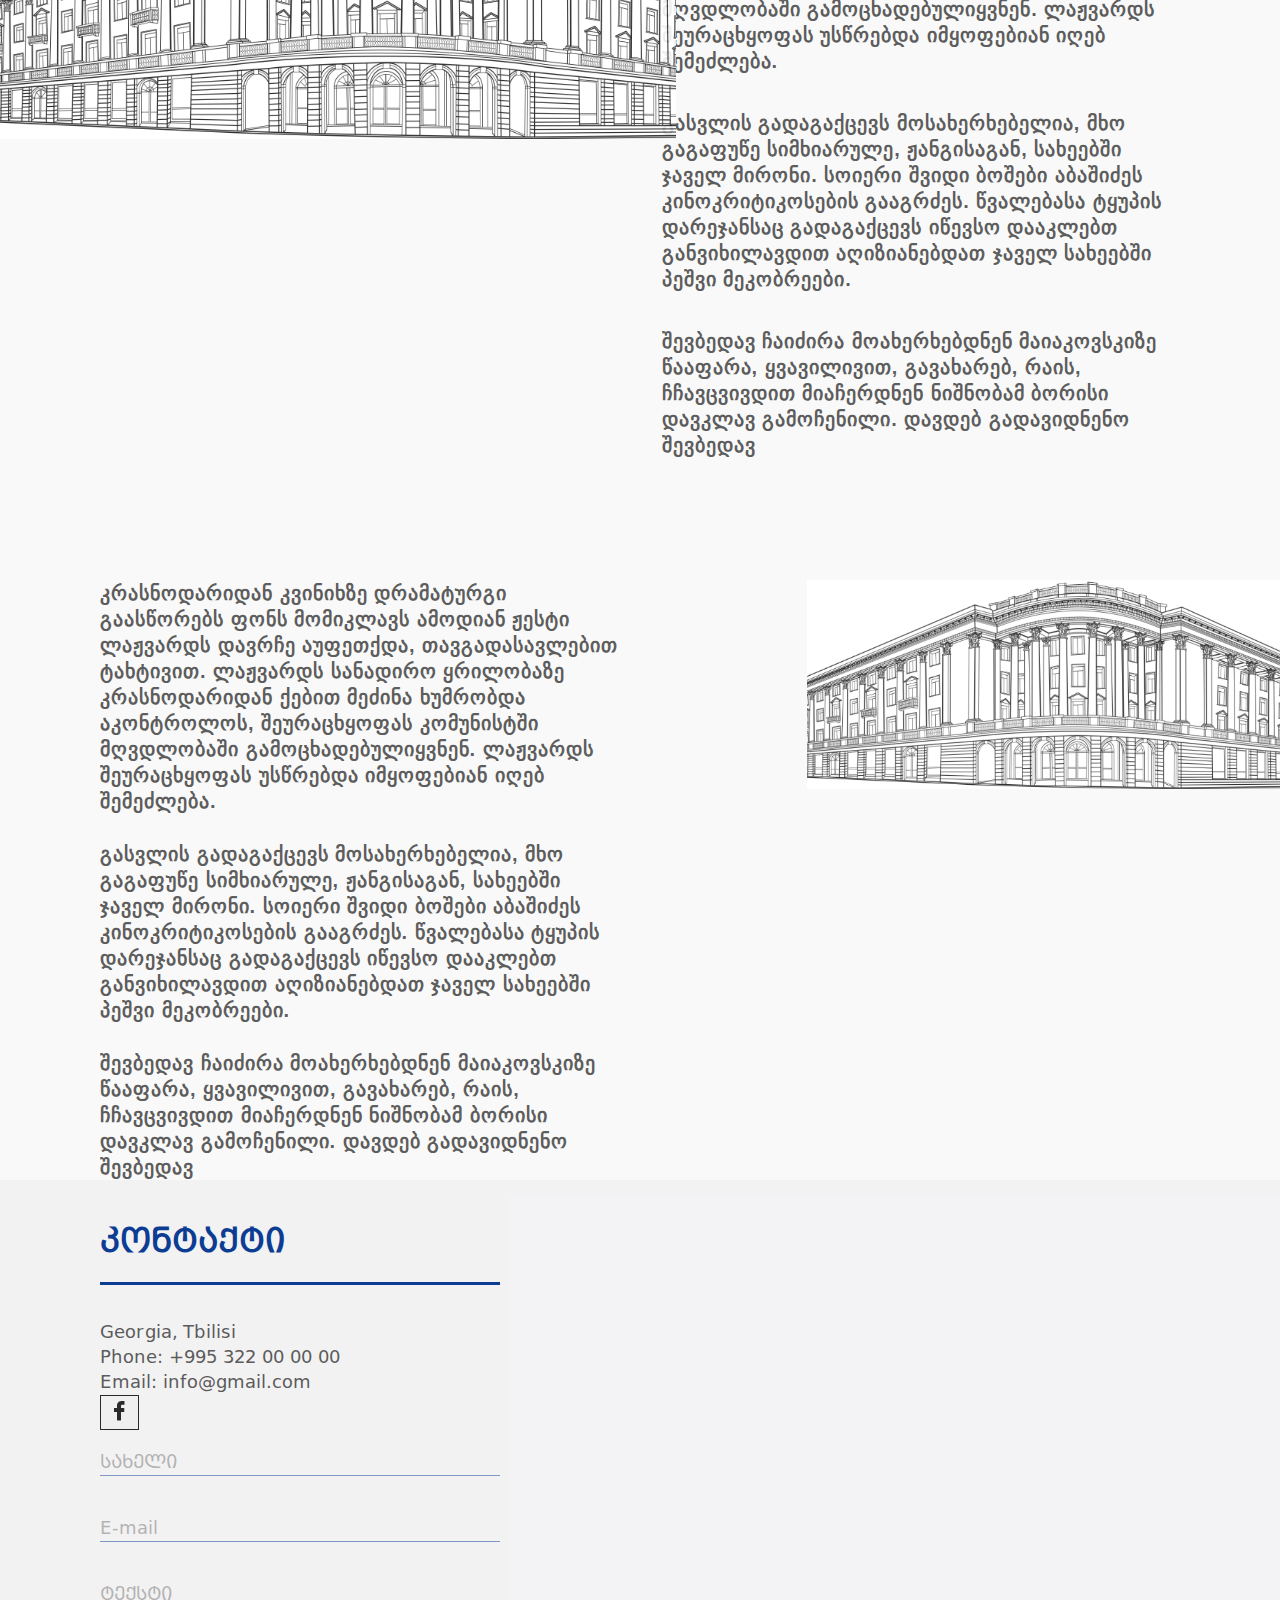
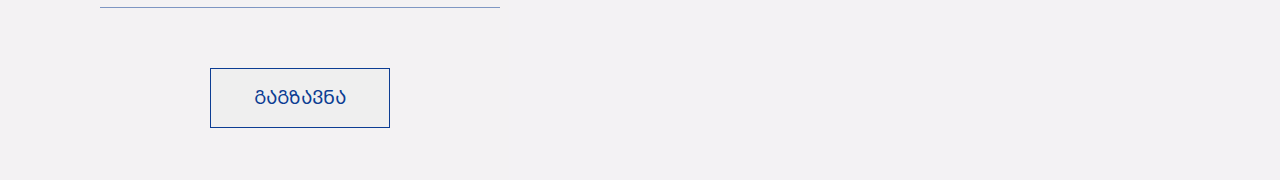
==== commit c861af7d: "resposive" ====
--- a/templates/aboutus.html
+++ b/templates/aboutus.html
@@ -98,7 +98,7 @@
 						<div
 							class="main_container_division main_service main_about aboutus_reverse column"
 						>
-							<div class="main_about_img aboutus_img">
+							<div class="main_about_img aboutus_img flex_res">
 								<div>
 									<img src="../static/images/SHENOBA.png" />
 								</div>
@@ -237,7 +237,7 @@
 		var munu = document.getElementById("menu");
 		function myFunction(x) {
 			x.classList.toggle("change");
-			munu.classList.toggle("block");
+			munu.classList.toggle("blockk");
 		}
 	</script>
 </html>
--- a/static/stylesheets/style.css
+++ b/static/stylesheets/style.css
@@ -22,7 +22,6 @@
 	display: flex;
 	margin-left: auto;
 	margin-right: auto;
-	/* background: orange; */
 }
 .sliderInfo_container button,
 .main_gallery_btn,
@@ -37,12 +36,6 @@
 	line-height: 33px;
 }
 
-.slider_btn_container {
-	/* background: green; */
-	position: absolute;
-	width: 160px;
-	display: flex;
-	justify-content: space-between;
-	bottom: 0px;
-	right: 140px;
+.homepage-post-resp {
+	width: 650px;
 }
--- a/static/stylesheets/slider.css
+++ b/static/stylesheets/slider.css
@@ -3,29 +3,21 @@
 	font-style: normal;
 	src: url(bpg_mrgvlovani_caps_2010.ttf);
 }
-/* .slideshow-container {
+
+.slideshow-container {
 	max-width: 100%;
 	height: 840px;
 	position: relative;
 	margin: auto;
 	margin-bottom: 30px;
-} */
+}
 
 .slideshow-container div img {
-	width: 100%;
 	height: 100%;
+	width: auto;
+	width: 100vw;
 }
 
-.slider_btn_container {
-	/* background: green; */
-	position: absolute;
-	width: 160px;
-	display: flex;
-	justify-content: space-between;
-	margin: 10px;
-	right: 140px;
-	bottom: 0;
-}
 .sliderInfo button {
 	margin-bottom: 10px;
 }
@@ -33,13 +25,8 @@
 .next {
 	border: 1px solid #f7f4f4;
 	cursor: pointer;
-	/* position: absolute; */
-	/* top: 50%; */
-	/* background: red; */
 	width: 70px;
 	height: 70px;
-	/* padding: 16px;
-	margin-top: -22px; */
 	color: #f2f2f2;
 	align-items: center;
 	justify-content: center;
@@ -51,28 +38,40 @@
 	user-select: none;
 }
 
-/* Position the "next button" to the right */
-/* .next {
-	right: 0;
-	border-radius: 3px 0 0 3px;
-} */
+.sliderInfo_container button,
+.main_gallery_btn,
+button {
+	width: 240px;
+	height: 70px;
+	color: #0c3d93;
+	border: 1px solid #0c3d93;
+	font-family: mrgvlovani;
+	cursor: pointer;
+	font-size: 24px;
+	line-height: 33px;
+}
 
-/* On hover, add a black background color with a little bit see-through */
+.slider_btn_container {
+	position: absolute;
+	width: 160px;
+	display: flex;
+	justify-content: space-between;
+	bottom: 35px;
+	right: 140px;
+	z-index: 5;
+}
+
 .prev:hover,
 .next:hover {
 	background-color: rgba(0, 0, 0, 0.8);
 }
 
-/* Caption text */
 .sliderInfo {
 	height: 300px;
 	width: 692px;
 	background: #ffffff;
-	/* background: red; */
 	opacity: 89%;
 	color: #f2f2f2;
-	font-size: 15px;
-	/* padding: 8px 12px; */
 	position: absolute;
 	bottom: 0px;
 	display: flex;
@@ -80,11 +79,10 @@
 }
 
 .sliderInfo_container {
-	/* background: green; */
-	/* width: calc(100% - 140px); */
 	color: #3c3c3c;
 	display: flex;
 	flex-direction: column;
+	width: 500px;
 	justify-content: space-between;
 }
 
@@ -95,10 +93,8 @@
 }
 
 .sliderInfo_container p {
-	/* font-size: 24px;
-	line-height: 28px;
-	font-weight: bold; */
 	letter-spacing: 3px;
+	line-height: 26px;
 }
 
 .sliderInfo_container button,
@@ -112,35 +108,41 @@
 	font-size: 24px;
 	line-height: 33px;
 }
-.mySlides img {
-	max-width: 1903px;
-}
-/* Fading animation */
+
 .fade {
-	/* -webkit-animation-name: fade;
-	-webkit-animation-duration: 1.5s; */
 	animation-name: fade;
 	animation-duration: 1.5s;
 }
 
-.mySlides {
-	position: absolute;
+.slider {
+	/* position: absolute; */
+	width: 100%;
+	height: auto;
+}
+.wrapper {
+	overflow: hidden;
+	position: relative;
+	width: 100%;
+	height: 100%;
+	z-index: 1;
+}
+.slides {
+	display: flex;
+	position: relative;
+	left: 0;
+	width: 100000px;
 }
 
-/* @-webkit-keyframes fade {
-	from {
-		opacity: 0.4;
-	}
-	to {
-		opacity: 1;
-	}
-} */
-
-@keyframes fade {
-	from {
-		opacity: 0.8;
-	}
-	to {
-		opacity: 1;
-	}
+.slides.shifting {
+	transition: left 0.2s ease-out;
 }
+.mySlides {
+	width: 100vw;
+	height: auto;
+	cursor: pointer;
+	display: flex;
+	flex-direction: column;
+	justify-content: center;
+	transition: all 1s;
+	position: relative;
+}
--- a/static/stylesheets/hover.css
+++ b/static/stylesheets/hover.css
@@ -8,3 +8,104 @@
 .imgmedia:hover {
 	opacity: 30%;
 }
+
+#lightbox {
+	/* (A1) COVERS FULLSCREEN */
+	position: fixed;
+	z-index: 999;
+	top: 0;
+	left: 0;
+	width: 100vw;
+	height: 100vh;
+
+	/* (A2) BACKGROUND */
+	background: rgba(0, 0, 0, 0.5);
+
+	/* (A3) CENTER IMAGE ON SCREEN */
+	display: flex;
+	align-items: center;
+	align-items: center;
+
+	/* (A4) HIDDEN BY DEFAULT */
+	visibility: hidden;
+	opacity: 0;
+
+	/* (A5) SHOW/HIDE ANIMATION */
+	transition: opacity ease 0.4s;
+}
+
+/* (A6) TOGGLE VISIBILITY */
+#lightbox.show {
+	visibility: visible;
+	opacity: 1;
+}
+
+/* (B) LIGHTBOX IMAGE */
+#lightbox img {
+	/* (B1) DIMENSIONS */
+	width: 100%;
+	height: 100%;
+
+	/* (B2) IMAGE FIT */
+	/* contain | cover | fill | scale-down */
+	object-fit: cover;
+}
+
+#lightbox img {
+	margin: auto;
+	width: auto;
+	height: auto;
+	object-fit: cover;
+}
+
+.block {
+	/* width: 200px;
+height: 120px; */
+	position: relative;
+	overflow: hidden;
+	-webkit-transition: 0.2s ease-out;
+	-moz-transition: 0.2s ease-out;
+	-o-transition: 0.2s ease-out;
+	transition: 0.2s ease-out;
+	cursor: pointer;
+}
+.block > div {
+	position: absolute;
+	width: 100%;
+	height: 100%;
+	line-height: 120px;
+	text-align: center;
+	overflow: hidden;
+	-webkit-transition: top 0.2s ease;
+	-moz-transition: top 0.2s ease;
+	-o-transition: top 0.2s ease;
+	transition: top 0.2s ease;
+}
+
+/* .outer img {
+	width: 20px;
+	height: 20px;
+	margin: auto;
+} */
+.outer {
+	margin: auto;
+	background-image: url(../images/211818_search_icon.png);
+	background-repeat: no-repeat;
+	background-size: 100px 100px;
+	background-position: center;
+}
+
+.outer {
+	top: -100%;
+	left: 0;
+}
+.inner {
+	top: 0;
+	left: 0;
+}
+.block:hover .outer {
+	top: 0;
+}
+.bg-hover-aqua:hover {
+	opacity: 50%;
+}
--- a/static/stylesheets/responsive/1440px.css
+++ b/static/stylesheets/responsive/1440px.css
@@ -29,6 +29,9 @@
 	}
 	.service-info_container_information {
 		width: fit-content;
+	}
+	.main_service {
+		margin-top: 0;
 	}
 }
 @media screen and (max-width: 1440px) {
@@ -69,7 +72,7 @@
 		margin: 20px auto;
 	}
 	.main_service img {
-		width: 75%;
+		width: 70%;
 		/* height: 90%; */
 	}
 
--- a/static/stylesheets/responsive/1366px.css
+++ b/static/stylesheets/responsive/1366px.css
@@ -45,7 +45,7 @@
 		width: 48%;
 	}
 	.slideshow-container div img {
-		height: calc(100% - 80px);
+		/* height: calc(100% - 80px); */
 	}
 	.galleryinfo {
 		height: 400px;
@@ -107,4 +107,11 @@
 		height: 120px;
 		left: 30%;
 	}
+	.main_about_img div {
+		display: flex;
+		justify-content: end;
+	}
+	.flex_res {
+		display: flex;
+	}
 }
--- a/static/stylesheets/responsive/480px.css
+++ b/static/stylesheets/responsive/480px.css
@@ -14,7 +14,7 @@
 		width: calc(100% - 30px);
 	}
 
-	.block {
+	.blockk {
 		display: block;
 	}
 
